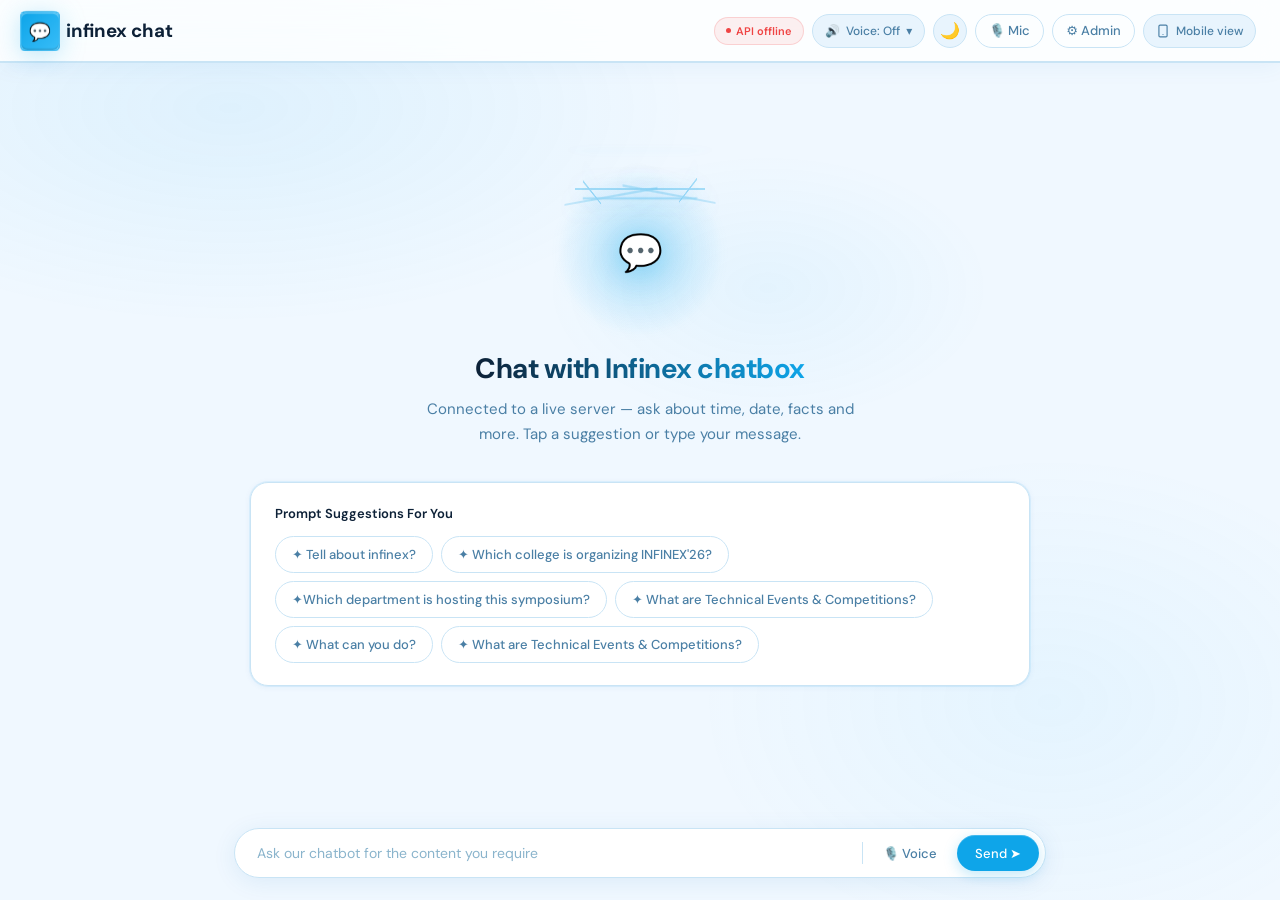
==== index.html @ 8139d2d4 "final commit final commit" ====
<!DOCTYPE html>
<html lang="en" data-theme="light">
<head>
<meta charset="UTF-8">
<meta name="viewport" content="width=device-width, initial-scale=1.0, viewport-fit=cover">
<meta name="mobile-web-app-capable" content="yes">
<title>InfinexChatBox</title>
<link rel="icon" href="logo.png">
<link rel="preconnect" href="https://fonts.googleapis.com">
<link href="https://fonts.googleapis.com/css2?family=DM+Sans:opsz,wght@9..40,300;9..40,400;9..40,500;9..40,600;9..40,700&display=swap" rel="stylesheet">
<link rel="stylesheet" href="style.css">
</head>
<body>

<!-- NAV -->
<nav class="nav">
  <div class="nav-logo">
    <div class="logo-3d">
      <div class="logo-cube">
        <div class="lc-face lc-f">💬</div>
        <div class="lc-face lc-b">⚡</div>
        <div class="lc-face lc-l">🌊</div>
        <div class="lc-face lc-r">❄️</div>
        <div class="lc-face lc-t">💡</div>
        <div class="lc-face lc-d">🔵</div>
      </div>
    </div>
    <h3>infinex chat</h3>
  </div>

  <div class="nav-right">
    <span id="serverBadge" class="srv-badge off"><span class="srv-dot"></span></span>

    <!-- Voice assistant selector -->
    <div class="voice-selector-wrap" id="voiceSelectorWrap">
      <button class="voice-select-btn" id="voiceSelectBtn" onclick="toggleVoiceDropdown()">
        🔊 <span id="voiceBtnLabel">Voice: Off</span> ▾
      </button>
      <div class="voice-dropdown" id="voiceDropdown">
        <div class="vd-label">Voice Assistant</div>
        <div class="vd-off selected" id="vd-off" onclick="selectVoice(null)">
          🔇 <span>Off</span>
        </div>
        <div class="vd-divider"></div>
        <div class="vd-label">Available Voices</div>
        <div id="voiceList">
          <div style="padding:8px 10px;font-size:12px;color:var(--text3);">Loading voices…</div>
        </div>
      </div>
    </div>

    <button class="theme-btn" id="themeBtn" onclick="toggleTheme()" title="Toggle theme">🌙</button>
    <button class="nav-btn" id="micBtn" onclick="toggleMic()">🎙️ Mic</button>
    <button class="nav-btn" onclick="openLogin()">⚙️ Admin</button>
    <!-- Desktop ↔ Mobile view toggle -->
    <button class="viewport-btn" id="viewportBtn" onclick="toggleViewport()" title="Switch view">
      <svg id="viewportIcon" viewBox="0 0 24 24" fill="none" stroke="currentColor" stroke-width="2" stroke-linecap="round" stroke-linejoin="round">
        <rect x="5" y="2" width="14" height="20" rx="2"/><line x1="12" y1="18" x2="12" y2="18.01"/>
      </svg>
      <span id="viewportLabel">Mobile view</span>
    </button>
  </div>
</nav>

<!-- PHONE FRAME (mobile view simulation) -->
<div class="phone-frame" id="phoneFrame">
  <div class="phone-nav">
    <div class="phone-logo">
      <div class="phone-logo-3d">
        <div class="phone-logo-cube">
          <div class="plc-face plc-f">💬</div>
          <div class="plc-face plc-b">✦</div>
          <div class="plc-face plc-l">🌊</div>
          <div class="plc-face plc-r">❄️</div>
          <div class="plc-face plc-t">💡</div>
          <div class="plc-face plc-d">🔵</div>
        </div>
      </div>
      infinex chat
    </div>
    <div class="phone-nav-right">
      <button class="phone-icon-btn" id="phoneMicBtn" onclick="togglePhoneMic()" title="Voice">🎙️</button>
      <button class="phone-icon-btn" id="phoneThemeBtn" onclick="toggleTheme(); updatePhoneTheme();" title="Theme">🌙</button>
    </div>
  </div>
  <div class="phone-body" id="phoneBody">
    <!-- messages appear here -->
    <div style="text-align:center;padding:20px 10px;">
      <div style="font-size:32px;margin-bottom:10px;">🤖</div>
      <div style="font-size:14px;font-weight:600;color:var(--text);margin-bottom:5px;">infinex chat</div>
      <div style="font-size:12px;color:var(--text2);line-height:1.6;">Phone preview — messages from the main chat appear here in real time.</div>
    </div>
  </div>
  <div class="phone-input-section">
    <div class="phone-input-bar">
      <input id="phoneInput" type="text" placeholder="Message…" autocomplete="off" autocorrect="off" spellcheck="false">
      <button class="phone-mic-btn" id="phoneMicBtn2" onclick="togglePhoneMic()">🎙️</button>
      <button class="phone-send-btn" onclick="sendPhoneMsg()">➤</button>
    </div>
  </div>
</div>
<button class="exit-mobile-btn" onclick="toggleViewport()">← Exit Mobile View</button>

<!-- MAIN -->
<div class="main">
  <div class="chat-body" id="chatBody">
    <div class="welcome" id="welcomeBanner">
      <div class="orb-scene">
        <div class="orb-glow"></div>
        <div class="orb-glow-2"></div>
        <div class="orb-ring">
          <div class="orb-face orb-face-1"></div>
          <div class="orb-face orb-face-2"></div>
          <div class="orb-face orb-face-3"></div>
          <div class="orb-face orb-face-4"></div>
          <div class="orb-face orb-face-5"></div>
          <div class="orb-face orb-face-6"></div>
          <div class="orb-face orb-face-7"></div>
          <div class="orb-face orb-face-8"></div>
        </div>
        <div class="orb-icon">💬</div>
        <div class="particle p1"></div>
        <div class="particle p2"></div>
        <div class="particle p3"></div>
        <div class="particle p4"></div>
        <div class="particle p5"></div>
      </div>
      <h1 class="welcome-title">Chat with Infinex chatbox</h1>
      <p class="welcome-sub">Connected to a live server — ask about time, date, facts and more. Tap a suggestion or type your message.</p>
      <div class="suggestions-box">
        <div class="suggestions-label">Prompt Suggestions For You</div>
        <div class="chips-grid">
          <span class="chip" onclick="sendQuick('Tell about infinex?')">✦ Tell about infinex?</span>
          <span class="chip" onclick="sendQuick('Which college is organizing INFINEX 26?')">✦ Which college is organizing INFINEX'26?</span>
          <span class="chip" onclick="sendQuick('Which department is hosting this symposium?')">✦Which department is hosting this symposium?</span>
          <span class="chip" onclick="sendQuick('What are Technical Events & Competitions?')">✦ What are Technical Events & Competitions?</span>
          <span class="chip" onclick="sendQuick('What can you help me with?')">✦ What can you do?</span>
          <span class="chip" onclick="sendQuick('What are Technical Events & Competitions?')">✦ What are Technical Events & Competitions?</span>
        </div>
      </div>
    </div>
  </div>

  <div class="input-section">
    <div class="mic-banner" id="micBanner">🔴 Listening… speak now</div>
    <div class="input-bar">
      <input id="userInput" type="text" placeholder="Ask our chatbot for the content you require" autocomplete="off" autocorrect="off" spellcheck="false">
      <div class="inp-divider"></div>
      <button class="inp-btn inp-btn-ghost" id="micBtn2" onclick="toggleMic()">🎙️ Voice</button>
      <button class="inp-btn inp-btn-send" onclick="sendMsg()">Send ➤</button>
    </div>
  </div>
</div>

<!-- LOGIN OVERLAY -->
<div class="login-overlay" id="loginOverlay">
  <div class="login-card">
    <div class="login-cube-wrap">
      <div class="login-cube">
        <div class="lc2-face lc2-f">🔐</div>
        <div class="lc2-face lc2-b">🛡️</div>
        <div class="lc2-face lc2-l">⚙️</div>
        <div class="lc2-face lc2-r">📋</div>
      </div>
    </div>
    <div>
      <div class="login-title">Admin login</div>
      <div class="login-sub">Access the conversation dashboard.</div>
    </div>
    <div class="lf"><label>Username</label><input id="loginUser" type="text" placeholder="admin" autocomplete="off"></div>
    <div class="lf"><label>Password</label><input id="loginPass" type="password" placeholder="••••••••"></div>
    <div id="loginErr" class="login-err">⚠ Incorrect credentials.</div>
    <button class="login-btn" onclick="doLogin()">Sign in</button>
    <button class="login-cancel" onclick="closeLogin()">Cancel</button>
  </div>
</div>

<div class="toast" id="toast"></div>

<script src="script.js"></script>
</body>
</html>
---- style.css ----
/* ════════════════════════════════════
   LIGHT THEME (default)
════════════════════════════════════ */
:root {
  --bg:          #f0f8ff;
  --surface:     #ffffff;
  --surface2:    #e8f4fd;
  --border:      #c9e4f5;
  --border2:     #a8d4ee;
  --text:        #0d2137;
  --text2:       #4a7fa5;
  --text3:       #8ab4cc;
  --indigo:      #0ea5e9;
  --indigo-h:    #38bdf8;
  --indigo-soft: rgba(14,165,233,0.09);
  --indigo-glow: rgba(14,165,233,0.26);
  --indigo-bg:   #e0f2fe;
  --user-bub:    #0ea5e9;
  --bot-bub:     #ffffff;
  --green:       #22c55e;
  --red:         #ef4444;
  --orange:      #f97316;
  --shadow-sm:   0 1px 6px rgba(14,100,180,0.07);
  --shadow:      0 4px 24px rgba(14,100,180,0.09);
  --shadow-lg:   0 16px 56px rgba(14,100,180,0.13);
  --r-pill:      999px;
  --font:'DM Sans',system-ui,sans-serif;
}

/* ════════════════════════════════════
   DARK THEME
════════════════════════════════════ */
[data-theme="dark"] {
  --bg:          #071422;
  --surface:     #0d1f30;
  --surface2:    #122840;
  --border:      rgba(14,165,233,0.12);
  --border2:     rgba(14,165,233,0.22);
  --text:        #e0f2fe;
  --text2:       #7ab8d8;
  --text3:       #3a6a88;
  --indigo:      #38bdf8;
  --indigo-h:    #7dd3fc;
  --indigo-soft: rgba(56,189,248,0.12);
  --indigo-glow: rgba(56,189,248,0.28);
  --indigo-bg:   rgba(56,189,248,0.15);
  --user-bub:    #0ea5e9;
  --bot-bub:     #0d1f30;
  --shadow-sm:   0 1px 6px rgba(0,0,0,0.3);
  --shadow:      0 4px 24px rgba(0,0,0,0.4);
  --shadow-lg:   0 16px 56px rgba(0,0,0,0.5);
}

*,*::before,*::after{margin:0;padding:0;box-sizing:border-box;}
html{height:100%;}
body{
  font-family:var(--font);
  background:var(--bg);
  color:var(--text);
  height:100dvh;height:100vh;
  display:flex;flex-direction:column;
  overflow:hidden;
  transition:background .3s,color .3s;
}

/* ── NAV ── */
.nav{
  display:flex;align-items:center;justify-content:space-between;
  padding:0 24px;height:62px;
  background:var(--surface);
  border-bottom:1px solid var(--border);
  flex-shrink:0;position:relative;z-index:10;
  transition:background .3s,border-color .3s;
}
.nav-logo{display:flex;align-items:center;gap:10px;font-size:16px;font-weight:700;color:var(--text);}

/* ── VIEWPORT TOGGLE BUTTON ── */
.viewport-btn{
  height:34px;padding:0 12px;
  background:var(--surface2);border:1px solid var(--border);border-radius:var(--r-pill);
  font-family:var(--font);font-size:12px;font-weight:500;color:var(--text2);
  cursor:pointer;display:flex;align-items:center;gap:6px;transition:all .18s;
  white-space:nowrap;
}
.viewport-btn:hover{border-color:var(--indigo);color:var(--indigo);background:var(--indigo-soft);}
.viewport-btn svg{width:14px;height:14px;flex-shrink:0;}

/* ── MOBILE VIEW MODE (simulated phone frame on desktop) ── */
body.mobile-view{
  align-items:center;justify-content:center;
  background:var(--surface2);
}
body.mobile-view .nav{display:none;}
body.mobile-view .main{display:none;}
body.mobile-view .login-overlay{display:none!important;}
body.mobile-view .toast{display:none;}

.phone-frame{
  display:none;
  width:390px;
  height:844px;
  max-height:95vh;
  background:var(--surface);
  border-radius:48px;
  box-shadow:0 0 0 10px #1a1a2e, 0 30px 80px rgba(0,0,0,0.4);
  overflow:hidden;
  flex-direction:column;
  position:relative;
  border:2px solid #2a2a4a;
}
.phone-frame::before{
  content:'';
  position:absolute;top:0;left:50%;transform:translateX(-50%);
  width:120px;height:30px;
  background:#1a1a2e;
  border-radius:0 0 20px 20px;
  z-index:100;
}
.phone-frame::after{
  content:'';
  position:absolute;
  top:8px;left:50%;transform:translateX(-50%);
  width:12px;height:12px;border-radius:50%;
  background:#2a2a4a;z-index:101;
}
body.mobile-view .phone-frame{display:flex;}

/* phone frame inner elements */
.phone-nav{
  display:flex;align-items:center;justify-content:space-between;
  padding:40px 18px 10px;
  background:var(--surface);
  border-bottom:1px solid var(--border);
  flex-shrink:0;
}
.phone-logo{display:flex;align-items:center;gap:8px;font-size:14px;font-weight:700;color:var(--text);}
.phone-logo-3d{width:26px;height:26px;perspective:65px;flex-shrink:0;}
.phone-logo-cube{width:100%;height:100%;position:relative;transform-style:preserve-3d;animation:logoCube 6s linear infinite;}
.plc-face{position:absolute;width:26px;height:26px;background:var(--indigo);border-radius:5px;display:flex;align-items:center;justify-content:center;font-size:11px;color:#fff;border:1px solid rgba(255,255,255,0.2);}
.plc-f{transform:translateZ(13px);}
.plc-b{transform:rotateY(180deg) translateZ(13px);}
.plc-l{transform:rotateY(-90deg) translateZ(13px);}
.plc-r{transform:rotateY(90deg) translateZ(13px);}
.plc-t{transform:rotateX(90deg) translateZ(13px);}
.plc-d{transform:rotateX(-90deg) translateZ(13px);}
.phone-nav-right{display:flex;align-items:center;gap:6px;}
.phone-icon-btn{width:28px;height:28px;background:var(--surface2);border:1px solid var(--border);border-radius:50%;cursor:pointer;display:flex;align-items:center;justify-content:center;font-size:12px;transition:all .16s;}
.phone-icon-btn:hover{border-color:var(--indigo);}
.phone-icon-btn.active{background:var(--indigo-soft);border-color:var(--indigo);}

.phone-body{
  flex:1;overflow-y:auto;overflow-x:hidden;
  display:flex;flex-direction:column;
  padding:16px 14px 10px;gap:12px;
  scroll-behavior:smooth;
}
.phone-body::-webkit-scrollbar{width:3px;}
.phone-body::-webkit-scrollbar-thumb{background:var(--border2);border-radius:4px;}

.phone-input-section{flex-shrink:0;padding:8px 12px 16px;position:relative;}
.phone-input-bar{display:flex;align-items:center;background:var(--surface);border:1px solid var(--border);border-radius:var(--r-pill);box-shadow:var(--shadow);padding:4px 4px 4px 16px;gap:6px;transition:border-color .2s,box-shadow .2s;}
.phone-input-bar:focus-within{border-color:rgba(14,165,233,.35);box-shadow:0 0 0 3px var(--indigo-soft);}
#phoneInput{flex:1;border:none;background:transparent;outline:none;font-family:var(--font);font-size:13px;color:var(--text);caret-color:var(--indigo);padding:7px 0;}
#phoneInput::placeholder{color:var(--text3);}
.phone-send-btn{width:32px;height:32px;background:var(--indigo);border:none;border-radius:50%;cursor:pointer;display:flex;align-items:center;justify-content:center;color:#fff;font-size:13px;flex-shrink:0;transition:all .16s;}
.phone-send-btn:hover{background:var(--indigo-h);transform:scale(1.05);}
.phone-mic-btn{width:32px;height:32px;background:var(--surface2);border:1px solid var(--border);border-radius:50%;cursor:pointer;display:flex;align-items:center;justify-content:center;font-size:13px;flex-shrink:0;transition:all .16s;}
.phone-mic-btn:hover{border-color:var(--indigo);}

/* exit mobile btn */
.exit-mobile-btn{
  position:fixed;bottom:24px;left:50%;transform:translateX(-50%);
  background:var(--text);color:var(--bg);border:none;border-radius:var(--r-pill);
  padding:10px 20px;font-size:13px;font-weight:600;
  cursor:pointer;z-index:200;box-shadow:var(--shadow-lg);
  display:none;transition:all .2s;font-family:var(--font);
}
.exit-mobile-btn:hover{opacity:.85;}
body.mobile-view .exit-mobile-btn{display:block;}

/* 3D spinning logo cube */
.logo-3d{width:32px;height:32px;perspective:80px;flex-shrink:0;}
.logo-cube{width:100%;height:100%;position:relative;transform-style:preserve-3d;animation:logoCube 6s linear infinite;}
@keyframes logoCube{from{transform:rotateY(0deg) rotateX(8deg);}to{transform:rotateY(360deg) rotateX(8deg);}}
.lc-face{position:absolute;width:32px;height:32px;background:var(--indigo);border-radius:6px;display:flex;align-items:center;justify-content:center;font-size:14px;color:#fff;border:1px solid rgba(255,255,255,0.2);}
.lc-f{transform:translateZ(16px);}
.lc-b{transform:rotateY(180deg) translateZ(16px);}
.lc-l{transform:rotateY(-90deg) translateZ(16px);}
.lc-r{transform:rotateY(90deg) translateZ(16px);}
.lc-t{transform:rotateX(90deg) translateZ(16px);}
.lc-d{transform:rotateX(-90deg) translateZ(16px);}

.nav-right{display:flex;align-items:center;gap:8px;}

/* Voice selector pill */
.voice-selector-wrap{position:relative;}
.voice-select-btn{
  height:34px;padding:0 12px;
  background:var(--surface2);border:1px solid var(--border);border-radius:var(--r-pill);
  font-family:var(--font);font-size:12px;font-weight:500;color:var(--text2);
  cursor:pointer;display:flex;align-items:center;gap:6px;transition:all .18s;
  white-space:nowrap;
}
.voice-select-btn:hover{border-color:var(--border2);color:var(--text);}
.voice-select-btn.active{background:var(--indigo-soft);border-color:var(--indigo);color:var(--indigo);}

.voice-dropdown{
  position:absolute;top:calc(100% + 6px);right:0;
  background:var(--surface);border:1px solid var(--border);
  border-radius:14px;padding:6px;
  min-width:220px;
  box-shadow:var(--shadow-lg);
  z-index:200;
  display:none;
  animation:dropIn .18s ease;
}
.voice-dropdown.open{display:block;}
@keyframes dropIn{from{opacity:0;transform:translateY(-6px)}to{opacity:1;transform:translateY(0)}}
.vd-label{font-size:10px;font-weight:700;color:var(--text3);text-transform:uppercase;letter-spacing:1px;padding:6px 10px 4px;}
.vd-item{
  display:flex;align-items:center;gap:10px;
  padding:9px 10px;border-radius:10px;cursor:pointer;
  font-size:13px;color:var(--text2);transition:all .14s;
}
.vd-item:hover{background:var(--indigo-soft);color:var(--text);}
.vd-item.selected{background:var(--indigo-soft);color:var(--indigo);font-weight:600;}
.vd-item-icon{font-size:18px;width:26px;text-align:center;flex-shrink:0;}
.vd-item-info{flex:1;}
.vd-item-name{font-size:13px;font-weight:500;}
.vd-item-lang{font-size:10px;color:var(--text3);margin-top:1px;}
.vd-test-btn{
  font-size:10px;padding:3px 8px;border-radius:20px;
  background:var(--indigo-soft);border:1px solid var(--indigo);color:var(--indigo);
  cursor:pointer;flex-shrink:0;transition:all .14s;
}
.vd-test-btn:hover{background:var(--indigo);color:#fff;}
.vd-off{padding:9px 10px;border-radius:10px;cursor:pointer;font-size:13px;color:var(--text2);display:flex;align-items:center;gap:8px;transition:all .14s;}
.vd-off:hover{background:var(--surface2);}
.vd-off.selected{background:var(--surface2);font-weight:600;color:var(--text);}
.vd-divider{height:1px;background:var(--border);margin:4px 0;}

/* srv badge */
.srv-badge{height:28px;padding:0 11px;border-radius:var(--r-pill);font-size:11px;font-weight:600;display:flex;align-items:center;gap:5px;transition:all .3s;}
.srv-badge.on {background:rgba(34,197,94,.1);color:#16a34a;border:1px solid rgba(34,197,94,.25);}
.srv-badge.off{background:rgba(239,68,68,.08);color:var(--red);border:1px solid rgba(239,68,68,.18);}
.srv-dot{width:5px;height:5px;border-radius:50%;background:currentColor;}

.nav-btn{
  height:34px;padding:0 13px;
  background:none;border:1px solid var(--border);border-radius:var(--r-pill);
  font-family:var(--font);font-size:13px;font-weight:500;color:var(--text2);
  cursor:pointer;transition:all .16s;display:flex;align-items:center;gap:6px;
}
.nav-btn:hover{border-color:var(--border2);color:var(--text);}

/* theme toggle btn */
.theme-btn{
  width:34px;height:34px;
  background:var(--surface2);border:1px solid var(--border);border-radius:50%;
  cursor:pointer;display:flex;align-items:center;justify-content:center;
  font-size:16px;transition:all .18s;
}
.theme-btn:hover{border-color:var(--border2);transform:rotate(20deg);}

/* ── MAIN ── */
.main{flex:1;overflow:hidden;display:flex;flex-direction:column;max-width:860px;width:100%;margin:0 auto;padding:0 24px;}

/* ── CHAT BODY ── */
.chat-body{flex:1;overflow-y:auto;overflow-x:hidden;display:flex;flex-direction:column;padding:32px 0 16px;gap:16px;scroll-behavior:smooth;}
.chat-body::-webkit-scrollbar{width:4px;}
.chat-body::-webkit-scrollbar-thumb{background:var(--border2);border-radius:4px;}

/* ── WELCOME ── */
.welcome{flex:1;display:flex;flex-direction:column;align-items:center;justify-content:center;text-align:center;padding:0 16px;margin-top:-32px;animation:wIn .6s cubic-bezier(.22,1,.36,1) forwards;}
@keyframes wIn{from{opacity:0;transform:translateY(20px)}to{opacity:1;transform:translateY(0)}}

.orb-scene{width:130px;height:130px;perspective:340px;margin-bottom:32px;position:relative;}
.orb-glow{position:absolute;inset:-18px;border-radius:50%;background:radial-gradient(circle,rgba(14,165,233,0.14) 0%,transparent 70%);animation:glowP 3.5s ease-in-out infinite;}
.orb-glow-2{position:absolute;inset:-32px;border-radius:50%;background:radial-gradient(circle,rgba(14,165,233,0.07) 0%,transparent 65%);animation:glowP 3.5s ease-in-out infinite .8s;}
@keyframes glowP{0%,100%{transform:scale(1);opacity:.7}50%{transform:scale(1.12);opacity:1}}
.orb-ring{width:130px;height:130px;position:relative;transform-style:preserve-3d;animation:ringY 9s linear infinite;}
@keyframes ringY{from{transform:rotateY(0deg) rotateX(12deg);}to{transform:rotateY(360deg) rotateX(12deg);}}
/* ── MAIN ── */
.main{flex:1;overflow:hidden;display:flex;flex-direction:column;max-width:860px;width:100%;margin:0 auto;padding:0 24px;}

/* ── CHAT BODY ── */
.chat-body{flex:1;overflow-y:auto;overflow-x:hidden;display:flex;flex-direction:column;padding:32px 0 16px;gap:16px;scroll-behavior:smooth;}
.chat-body::-webkit-scrollbar{width:4px;}
.chat-body::-webkit-scrollbar-thumb{background:var(--border2);border-radius:4px;}

/* ── WELCOME ── */
.welcome{flex:1;display:flex;flex-direction:column;align-items:center;justify-content:center;text-align:center;padding:0 16px;margin-top:-32px;animation:wIn .6s cubic-bezier(.22,1,.36,1) forwards;}
@keyframes wIn{from{opacity:0;transform:translateY(20px)}to{opacity:1;transform:translateY(0)}}

.orb-scene{width:130px;height:130px;perspective:340px;margin-bottom:32px;position:relative;}
.orb-glow{position:absolute;inset:-18px;border-radius:50%;background:radial-gradient(circle,rgba(14,165,233,0.14) 0%,transparent 70%);animation:glowP 3.5s ease-in-out infinite;}
.orb-glow-2{position:absolute;inset:-32px;border-radius:50%;background:radial-gradient(circle,rgba(14,165,233,0.07) 0%,transparent 65%);animation:glowP 3.5s ease-in-out infinite .8s;}
@keyframes glowP{0%,100%{transform:scale(1);opacity:.7}50%{transform:scale(1.12);opacity:1}}
.orb-ring{width:130px;height:130px;position:relative;transform-style:preserve-3d;animation:ringY 9s linear infinite;}
@keyframes ringY{from{transform:rotateY(0deg) rotateX(12deg);}to{transform:rotateY(360deg) rotateX(12deg);}};border:1px solid rgba(14,165,233,0.28);background:radial-gradient(circle at 36% 34%,rgba(180,175,255,0.55) 0%,rgba(14,165,233,0.18) 45%,transparent 100%);box-shadow:0 0 30px rgba(14,165,233,0.20),inset 0 0 20px rgba(255,255,255,0.28);}
.orb-face-1{transform:translateZ(46px);}
.orb-face-2{transform:translateZ(-46px);}
.orb-face-3{transform:rotateY(90deg) translateZ(46px);}
.orb-face-4{transform:rotateY(-90deg) translateZ(46px);}
.orb-face-5{transform:rotateX(90deg) translateZ(46px);}
.orb-face-6{transform:rotateX(-90deg) translateZ(46px);}
.orb-face-7{transform:rotateY(45deg) translateZ(46px);opacity:.6;}
.orb-face-8{transform:rotateY(-45deg) translateZ(46px);opacity:.6;}
.orb-icon{position:absolute;inset:0;display:flex;align-items:center;justify-content:center;font-size:36px;animation:iconFloat 3.5s ease-in-out infinite;z-index:2;filter:drop-shadow(0 4px 16px rgba(14,165,233,0.35));}
@keyframes iconFloat{0%,100%{transform:translateY(0px)}50%{transform:translateY(-7px)}}
.particle{position:absolute;width:5px;height:5px;border-radius:50%;background:var(--indigo);animation:particleOrbit linear infinite;opacity:0;}
.p1{width:4px;height:4px;animation-duration:4s;top:10px;left:55px;--px:14px;--py:-22px;--px2:24px;--py2:-38px;}
.p2{width:3px;height:3px;animation-duration:5s;animation-delay:1.2s;top:55px;right:8px;--px:-10px;--py:8px;--px2:-18px;--py2:16px;}
.p3{width:4px;height:4px;animation-duration:3.5s;animation-delay:.6s;bottom:12px;left:40px;--px:8px;--py:14px;--px2:14px;--py2:24px;}
.p4{width:3px;height:3px;animation-duration:6s;animation-delay:2s;bottom:30px;right:20px;--px:-12px;--py:-10px;--px2:-20px;--py2:-18px;}
.p5{width:2px;height:2px;animation-duration:4.5s;animation-delay:.3s;top:30px;left:12px;--px:16px;--py:10px;--px2:28px;--py2:18px;}
@keyframes particleOrbit{0%{opacity:0;transform:translate(0,0) scale(0);}15%{opacity:.9;transform:translate(0,-8px) scale(1);}50%{opacity:.6;}85%{opacity:.9;transform:translate(var(--px),var(--py)) scale(1);}100%{opacity:0;transform:translate(var(--px2),var(--py2)) scale(0);}}

.welcome-title{font-size:28px;font-weight:700;color:var(--text);letter-spacing:-.5px;margin-bottom:10px;}
.welcome-sub{font-size:15px;color:var(--text2);line-height:1.65;max-width:430px;}

.suggestions-box{width:100%;margin-top:36px;background:var(--surface);border:1px solid var(--border);border-radius:18px;padding:22px 24px;box-shadow:var(--shadow-sm);text-align:left;transition:background .3s,border-color .3s;}
.suggestions-label{font-size:13px;font-weight:600;color:var(--text);margin-bottom:14px;}
.chips-grid{display:flex;flex-wrap:wrap;gap:8px;}
.chip{display:flex;align-items:center;gap:7px;padding:9px 16px;background:var(--surface);border:1px solid var(--border);border-radius:var(--r-pill);font-size:13px;font-weight:500;color:var(--text2);cursor:pointer;transition:all .18s;white-space:nowrap;}
.chip:hover{border-color:var(--indigo);color:var(--indigo);background:var(--indigo-soft);transform:translateY(-1px);box-shadow:var(--shadow-sm);}

/* ── MESSAGES ── */
.msg-row{display:flex;gap:10px;align-items:flex-end;animation:msgIn .28s cubic-bezier(.22,1,.36,1) forwards;opacity:0;}
@keyframes msgIn{from{opacity:0;transform:translateY(8px)}to{opacity:1;transform:translateY(0)}}
.msg-row.user{flex-direction:row-reverse;}
.av{width:30px;height:30px;border-radius:50%;flex-shrink:0;display:flex;align-items:center;justify-content:center;font-size:14px;margin-bottom:2px;}
.av.bot-av{background:var(--indigo-bg);border:1px solid rgba(14,165,233,.15);font-size:16px;}
.av.user-av{background:var(--user-bub);color:#fff;font-size:11px;font-weight:700;}
.bwrap{max-width:72%;display:flex;flex-direction:column;gap:4px;}
.msg-row.user .bwrap{align-items:flex-end;}
.bubble{padding:11px 16px;font-size:14px;line-height:1.6;word-break:break-word;}
.bubble.bot{background:var(--bot-bub);border:1px solid var(--border);border-radius:18px 18px 18px 4px;color:var(--text);box-shadow:var(--shadow-sm);}
.bubble.user{background:var(--user-bub);color:#fff;border-radius:18px 18px 4px 18px;box-shadow:0 4px 16px var(--indigo-glow);}
.bubble.fallback{background:var(--surface2);border:1px dashed var(--border2);border-radius:18px 18px 18px 4px;color:var(--text2);font-style:italic;box-shadow:var(--shadow-sm);}
.bubble.admin-reply{background:var(--surface);border:1px solid var(--border);border-left:3px solid var(--orange);border-radius:18px 18px 18px 4px;color:var(--text);box-shadow:var(--shadow-sm);}
.bubble.server-reply{background:var(--bot-bub);border:1px solid rgba(14,165,233,.2);border-radius:18px 18px 18px 4px;color:var(--text);box-shadow:var(--shadow-sm);position:relative;}
.bubble.server-reply::after{content:'live';position:absolute;top:-8px;right:12px;font-size:9px;font-weight:700;letter-spacing:.8px;text-transform:uppercase;color:var(--indigo);background:var(--bg);border:1px solid var(--indigo-soft);padding:1px 6px;border-radius:4px;}
.bubble b,.bubble strong{font-weight:700;}
.bubble.user b{color:rgba(255,255,255,.9);}
.bubble.bot b,.bubble.server-reply b{color:var(--indigo);}
.bubble code{background:var(--indigo-soft);padding:1px 5px;border-radius:4px;font-size:12px;font-family:'Courier New',monospace;color:var(--indigo);}
.btime{font-size:10px;color:var(--text3);padding:0 4px;}

/* admin reply badge */
.admin-badge-row{display:flex;align-items:center;gap:5px;margin-bottom:2px;}
.admin-badge-tag{font-size:9px;font-weight:700;letter-spacing:.8px;text-transform:uppercase;color:var(--orange);background:rgba(249,115,22,.1);border:1px solid rgba(249,115,22,.25);padding:1px 6px;border-radius:4px;}

/* typing */
.typing-row{display:flex;gap:10px;align-items:flex-end;}
.typing-dots{display:flex;gap:5px;align-items:center;background:var(--bot-bub);border:1px solid var(--border);padding:13px 16px;border-radius:18px 18px 18px 4px;box-shadow:var(--shadow-sm);}
.typing-dots span{width:6px;height:6px;border-radius:50%;background:var(--indigo);opacity:.35;animation:tdot 1.3s ease-in-out infinite;display:block;}
.typing-dots span:nth-child(2){animation-delay:.18s;}
.typing-dots span:nth-child(3){animation-delay:.36s;}
@keyframes tdot{0%,80%,100%{transform:translateY(0);opacity:.3}40%{transform:translateY(-7px);opacity:1}}

/* ── INPUT BAR ── */
.input-section{flex-shrink:0;padding:0 0 22px;padding-bottom:max(22px,env(safe-area-inset-bottom));position:relative;}
.mic-banner{position:absolute;bottom:calc(100% + 4px);left:0;right:0;background:rgba(239,68,68,.08);border:1px solid rgba(239,68,68,.2);border-radius:12px;padding:8px 16px;font-size:12px;font-weight:500;color:var(--red);opacity:0;transform:translateY(4px);transition:all .22s;pointer-events:none;}
.mic-banner.show{opacity:1;transform:translateY(0);}
.input-bar{display:flex;align-items:center;background:var(--surface);border:1px solid var(--border);border-radius:var(--r-pill);box-shadow:var(--shadow);padding:6px 6px 6px 22px;gap:8px;transition:border-color .2s,box-shadow .2s,background .3s;}
.input-bar:focus-within{border-color:rgba(14,165,233,.35);box-shadow:0 0 0 4px var(--indigo-soft),var(--shadow);}
#userInput{flex:1;border:none;background:transparent;outline:none;font-family:var(--font);font-size:14px;color:var(--text);caret-color:var(--indigo);padding:8px 0;}
#userInput::placeholder{color:var(--text3);}
.inp-divider{width:1px;height:22px;background:var(--border);flex-shrink:0;}
.inp-btn{height:36px;border-radius:var(--r-pill);border:none;cursor:pointer;font-family:var(--font);font-size:13px;font-weight:500;display:flex;align-items:center;gap:6px;transition:all .16s;flex-shrink:0;}
.inp-btn-ghost{background:none;border:none;color:var(--text2);padding:0 12px;}
.inp-btn-ghost:hover{color:var(--indigo);background:var(--indigo-soft);border-radius:var(--r-pill);}
.inp-btn-ghost.recording{color:var(--red);animation:recRing 1s ease-in-out infinite;}
@keyframes recRing{0%,100%{box-shadow:0 0 0 0 rgba(239,68,68,.3)}50%{box-shadow:0 0 0 5px rgba(239,68,68,0)}}
.inp-btn-send{background:var(--indigo);color:#fff;padding:0 18px;box-shadow:0 2px 10px var(--indigo-glow);}
.inp-btn-send:hover{background:var(--indigo-h);transform:translateY(-1px);}

/* ── LOGIN OVERLAY ── */
.login-overlay{position:fixed;inset:0;background:rgba(15,17,30,.45);backdrop-filter:blur(14px);-webkit-backdrop-filter:blur(14px);z-index:100;display:flex;align-items:center;justify-content:center;opacity:0;pointer-events:none;transition:opacity .25s;}
.login-overlay.show{opacity:1;pointer-events:all;}
.login-card{background:var(--surface);border:1px solid var(--border);border-radius:22px;padding:38px 34px;width:min(380px,92vw);display:flex;flex-direction:column;gap:20px;box-shadow:var(--shadow-lg);animation:cardPop .32s cubic-bezier(.22,1,.36,1) forwards;}
@keyframes cardPop{from{opacity:0;transform:scale(.94) translateY(14px)}to{opacity:1;transform:scale(1) translateY(0)}}
.login-cube-wrap{width:52px;height:52px;perspective:120px;}
.login-cube{width:100%;height:100%;transform-style:preserve-3d;animation:logoCube 4s linear infinite;position:relative;}
.lc2-face{position:absolute;width:52px;height:52px;border-radius:12px;background:var(--indigo);display:flex;align-items:center;justify-content:center;font-size:22px;color:#fff;border:1px solid rgba(255,255,255,.2);}
.lc2-f{transform:translateZ(26px);}
.lc2-b{transform:rotateY(180deg) translateZ(26px);}
.lc2-l{transform:rotateY(-90deg) translateZ(26px);}
.lc2-r{transform:rotateY(90deg) translateZ(26px);}
.login-title{font-size:21px;font-weight:700;letter-spacing:-.3px;}
.login-sub{font-size:13px;color:var(--text2);margin-top:-10px;}
.lf{display:flex;flex-direction:column;gap:6px;}
.lf label{font-size:11px;font-weight:600;color:var(--text3);text-transform:uppercase;letter-spacing:1px;}
.lf input{background:var(--surface2);border:1.5px solid var(--border);border-radius:10px;padding:11px 14px;font-family:var(--font);font-size:14px;color:var(--text);outline:none;transition:border-color .2s,box-shadow .2s;}
.lf input:focus{border-color:rgba(14,165,233,.45);box-shadow:0 0 0 4px var(--indigo-soft);}
.login-err{font-size:12px;color:var(--red);background:rgba(239,68,68,.07);border:1px solid rgba(239,68,68,.2);border-radius:8px;padding:9px 12px;display:none;}
.login-err.show{display:block;}
.login-btn{background:var(--indigo);color:#fff;border:none;border-radius:10px;padding:14px;font-family:var(--font);font-size:14px;font-weight:600;cursor:pointer;transition:all .2s;box-shadow:0 4px 16px var(--indigo-glow);}
.login-btn:hover{background:var(--indigo-h);transform:translateY(-1px);}
.login-cancel{background:none;border:1px solid var(--border);color:var(--text3);border-radius:8px;padding:10px;font-family:var(--font);font-size:13px;cursor:pointer;transition:all .15s;}
.login-cancel:hover{border-color:var(--border2);color:var(--text2);}

/* ── TOAST ── */
.toast{position:fixed;bottom:32px;left:50%;transform:translateX(-50%) translateY(8px);background:var(--text);color:var(--bg);border-radius:var(--r-pill);padding:10px 20px;font-size:13px;font-weight:500;opacity:0;transition:all .3s;pointer-events:none;z-index:200;white-space:nowrap;box-shadow:var(--shadow-lg);}
.toast.show{opacity:1;transform:translateX(-50%) translateY(0);}

@media(max-width:600px){
  .nav{padding:0 14px;}
  .main{padding:0 12px;}
  .welcome{margin-top:-16px;}
  .welcome-title{font-size:22px;}
  .suggestions-box{margin-top:22px;padding:16px;}
  .orb-scene{width:110px;height:110px;}
  .voice-select-btn span{display:none;}
}

/* ══════════════════════════════════════════════════════
   ENHANCED 3D + LIGHTING ANIMATIONS — style.css addon
══════════════════════════════════════════════════════ */

/* ── ANIMATED BACKGROUND MESH ── */
body::before{
  content:'';
  position:fixed;inset:0;z-index:0;pointer-events:none;
  background:
    radial-gradient(ellipse 60% 40% at 18% 12%, rgba(14,165,233,0.08) 0%, transparent 60%),
    radial-gradient(ellipse 50% 50% at 82% 78%, rgba(56,189,248,0.06) 0%, transparent 55%),
    radial-gradient(ellipse 35% 30% at 60% 32%, rgba(14,165,233,0.05) 0%, transparent 50%);
  animation:bgPulse 12s ease-in-out infinite alternate;
}
@keyframes bgPulse{
  0%  {opacity:.7;transform:scale(1);}
  50% {opacity:1; transform:scale(1.04);}
  100%{opacity:.8;transform:scale(1.01);}
}
[data-theme="dark"] body::before{
  background:
    radial-gradient(ellipse 60% 40% at 18% 12%, rgba(14,165,233,0.13) 0%, transparent 60%),
    radial-gradient(ellipse 50% 50% at 82% 78%, rgba(56,189,248,0.10) 0%, transparent 55%),
    radial-gradient(ellipse 35% 30% at 60% 32%, rgba(14,165,233,0.08) 0%, transparent 50%);
}

/* ── GLASSMORPHISM NAV ── */
.nav{
  backdrop-filter:blur(20px) saturate(1.4);
  -webkit-backdrop-filter:blur(20px) saturate(1.4);
  background:rgba(255,255,255,0.82) !important;
  box-shadow:0 1px 0 var(--border), 0 4px 24px rgba(14,100,180,0.06);
}
[data-theme="dark"] .nav{
  background:rgba(13,31,48,0.85) !important;
  box-shadow:0 1px 0 var(--border), 0 4px 24px rgba(0,0,0,0.3);
}

/* ── ENHANCED 3D LOGO CUBE — dual-axis wobble + shimmer faces ── */
@keyframes logoCube{
  0%  {transform:rotateY(0deg)   rotateX(8deg);}
  25% {transform:rotateY(90deg)  rotateX(14deg);}
  50% {transform:rotateY(180deg) rotateX(8deg);}
  75% {transform:rotateY(270deg) rotateX(3deg);}
  100%{transform:rotateY(360deg) rotateX(8deg);}
}
.lc-face{
  background:linear-gradient(135deg, var(--indigo) 0%, var(--indigo-h) 100%) !important;
  box-shadow:inset 0 1px 0 rgba(255,255,255,0.35), inset 0 -1px 0 rgba(0,0,0,0.15);
}
.logo-3d{filter:drop-shadow(0 4px 12px var(--indigo-glow));}

/* phone logo cube same treatment */
.plc-face{
  background:linear-gradient(135deg, var(--indigo) 0%, var(--indigo-h) 100%) !important;
  box-shadow:inset 0 1px 0 rgba(255,255,255,0.3);
}

/* ── ENHANCED ORB — glass sphere with light refraction ── */
.orb-face{
  border:1px solid rgba(14,165,233,0.32) !important;
  background:radial-gradient(ellipse at 30% 25%,
    rgba(186,230,253,0.55) 0%,
    rgba(14,165,233,0.14) 45%,
    transparent 100%) !important;
  box-shadow:
    0 0 28px rgba(14,165,233,0.18),
    inset 0 0 18px rgba(255,255,255,0.32),
    inset 2px 2px 6px rgba(255,255,255,0.22) !important;
  backdrop-filter:blur(4px);
}
[data-theme="dark"] .orb-face{
  background:radial-gradient(ellipse at 30% 25%,
    rgba(56,189,248,0.38) 0%,
    rgba(14,165,233,0.18) 45%,
    transparent 100%) !important;
  box-shadow:0 0 36px rgba(14,165,233,0.28),inset 0 0 20px rgba(56,189,248,0.18) !important;
}
.orb-glow{
  background:radial-gradient(circle, rgba(14,165,233,0.22) 0%, transparent 70%) !important;
  animation:glowPulse 3s ease-in-out infinite !important;
}
.orb-glow-2{
  background:radial-gradient(circle, rgba(56,189,248,0.12) 0%, transparent 65%) !important;
  animation:glowPulse 3s ease-in-out infinite .9s !important;
}
@keyframes glowPulse{
  0%,100%{transform:scale(1);   opacity:.6;}
  50%    {transform:scale(1.18);opacity:1;}
}

/* ── 3D ICON FLOAT with rotation ── */
@keyframes iconFloat{
  0%  {transform:translateY(0px)   rotateY(0deg);}
  25% {transform:translateY(-5px)  rotateY(8deg);}
  50% {transform:translateY(-9px)  rotateY(0deg);}
  75% {transform:translateY(-5px)  rotateY(-8deg);}
  100%{transform:translateY(0px)   rotateY(0deg);}
}

/* ── WELCOME TITLE shimmer ── */
.welcome-title{
  background:linear-gradient(90deg, var(--text) 0%, var(--indigo) 50%, var(--text) 100%);
  background-size:200% auto;
  -webkit-background-clip:text;
  -webkit-text-fill-color:transparent;
  background-clip:text;
  animation:titleShimmer 5s linear infinite;
}
@keyframes titleShimmer{
  0%  {background-position:0% center;}
  100%{background-position:200% center;}
}

/* ── SUGGESTION CHIPS — 3D lift on hover ── */
.chip{
  transition:all .22s cubic-bezier(.34,1.56,.64,1) !important;
  transform-style:preserve-3d;
}
.chip:hover{
  transform:translateY(-3px) scale(1.03) !important;
  box-shadow:0 8px 20px var(--indigo-glow), 0 2px 4px rgba(0,0,0,0.06) !important;
}
.chip:active{transform:translateY(0px) scale(.97) !important;}

/* ── MESSAGE BUBBLES — depth & 3D entry ── */
@keyframes msgIn{
  from{opacity:0;transform:translateY(10px) scale(.96);}
  to  {opacity:1;transform:translateY(0)    scale(1);}
}
.bubble.user{
  box-shadow:
    0 4px 18px var(--indigo-glow),
    0 1px 0 rgba(255,255,255,0.15) inset !important;
  transition:box-shadow .2s, transform .2s;
}
.bubble.user:hover{transform:translateY(-1px);box-shadow:0 8px 24px var(--indigo-glow) !important;}
.bubble.bot,.bubble.server-reply{
  box-shadow:var(--shadow-sm), 0 0 0 1px rgba(14,165,233,0.06) !important;
  transition:box-shadow .2s, transform .2s;
}
.bubble.bot:hover,.bubble.server-reply:hover{
  transform:translateY(-1px);
  box-shadow:0 6px 20px rgba(14,100,180,0.10), 0 0 0 1px rgba(14,165,233,0.10) !important;
}

/* ── BOT AVATAR — spinning ring ── */
.av.bot-av{
  position:relative;
  animation:avatarFloat 4s ease-in-out infinite;
}
.av.bot-av::before{
  content:'';
  position:absolute;inset:-3px;border-radius:50%;
  border:1.5px solid transparent;
  border-top-color:var(--indigo);
  border-right-color:var(--indigo-h);
  animation:avatarRing 3s linear infinite;
  opacity:.6;
}
@keyframes avatarRing{from{transform:rotate(0deg);}to{transform:rotate(360deg);}}
@keyframes avatarFloat{
  0%,100%{transform:translateY(0);}
  50%    {transform:translateY(-3px);}
}

/* ── TYPING DOTS — wave with scale ── */
@keyframes tdot{
  0%,80%,100%{transform:translateY(0)   scale(1);  opacity:.3;}
  40%        {transform:translateY(-8px) scale(1.3);opacity:1;}
}

/* ── INPUT BAR — 3D focus glow ── */
.input-bar{
  transition:border-color .25s,box-shadow .25s,transform .15s,background .3s !important;
}
.input-bar:focus-within{
  border-color:rgba(14,165,233,.45) !important;
  box-shadow:0 0 0 4px var(--indigo-soft), 0 8px 32px rgba(14,165,233,0.12) !important;
  transform:translateY(-1px);
}

/* ── SEND BUTTON — 3D press ── */
.inp-btn-send{
  transition:all .18s cubic-bezier(.34,1.56,.64,1) !important;
  box-shadow:0 4px 14px var(--indigo-glow), inset 0 1px 0 rgba(255,255,255,0.2) !important;
}
.inp-btn-send:hover{
  background:var(--indigo-h) !important;
  transform:translateY(-2px) scale(1.04) !important;
  box-shadow:0 8px 22px var(--indigo-glow), inset 0 1px 0 rgba(255,255,255,0.25) !important;
}
.inp-btn-send:active{transform:translateY(1px) scale(.97) !important;}

/* ── NAV BUTTONS — soft lift ── */
.nav-btn:hover,.theme-btn:hover,.viewport-btn:hover{
  transform:translateY(-1px);
  box-shadow:0 4px 12px rgba(14,100,180,0.10);
}
.theme-btn:hover{transform:rotate(22deg) scale(1.1) !important;}
.nav-btn:active,.theme-btn:active,.viewport-btn:active{transform:translateY(1px) scale(.96);}

/* ── LOGIN CARD — floating 3D ── */
.login-card{
  box-shadow:
    var(--shadow-lg),
    0 0 0 1px rgba(14,165,233,0.08),
    0 32px 64px rgba(14,100,180,0.12) !important;
  animation:cardPop .38s cubic-bezier(.22,1,.36,1) forwards !important;
}
@keyframes cardPop{
  from{opacity:0;transform:scale(.91) translateY(20px) rotateX(6deg);}
  to  {opacity:1;transform:scale(1)   translateY(0)    rotateX(0deg);}
}
.login-cube-wrap{filter:drop-shadow(0 6px 18px var(--indigo-glow));}

/* ── LOGIN BUTTON — shimmer sweep ── */
.login-btn{
  position:relative;overflow:hidden;
  box-shadow:0 4px 18px var(--indigo-glow), inset 0 1px 0 rgba(255,255,255,0.2) !important;
  transition:all .22s cubic-bezier(.34,1.56,.64,1) !important;
}
.login-btn::after{
  content:'';
  position:absolute;top:0;left:-100%;
  width:60%;height:100%;
  background:linear-gradient(90deg,transparent,rgba(255,255,255,0.22),transparent);
  animation:btnShimmer 2.8s ease-in-out infinite;
}
@keyframes btnShimmer{
  0%  {left:-100%;}
  60%,100%{left:160%;}
}
.login-btn:hover{transform:translateY(-2px) scale(1.02) !important;}
.login-btn:active{transform:translateY(1px) scale(.98) !important;}

/* ── TOAST — 3D pop ── */
.toast{
  box-shadow:0 8px 32px rgba(14,100,180,0.18), 0 2px 8px rgba(0,0,0,0.12) !important;
  backdrop-filter:blur(12px);
  background:rgba(13,33,55,0.92) !important;
}
[data-theme="dark"] .toast{background:rgba(14,165,233,0.15) !important;color:var(--text) !important;border:1px solid var(--border);}
.toast.show{animation:toastPop .32s cubic-bezier(.34,1.56,.64,1) forwards;}
@keyframes toastPop{
  from{opacity:0;transform:translateX(-50%) translateY(12px) scale(.9);}
  to  {opacity:1;transform:translateX(-50%) translateY(0)    scale(1);}
}

/* ── SUGGESTIONS BOX — shimmer border ── */
.suggestions-box{
  position:relative;overflow:hidden;
  box-shadow:var(--shadow-sm), 0 0 0 1px rgba(14,165,233,0.08) !important;
  transition:box-shadow .3s, transform .3s !important;
}
.suggestions-box:hover{
  box-shadow:var(--shadow), 0 0 0 1px rgba(14,165,233,0.15) !important;
  transform:translateY(-1px);
}

/* ── SRV DOT — pulse ── */
.srv-dot{animation:srvPulse 2s ease-in-out infinite;}
@keyframes srvPulse{
  0%,100%{opacity:1;transform:scale(1);}
  50%    {opacity:.5;transform:scale(1.5);}
}
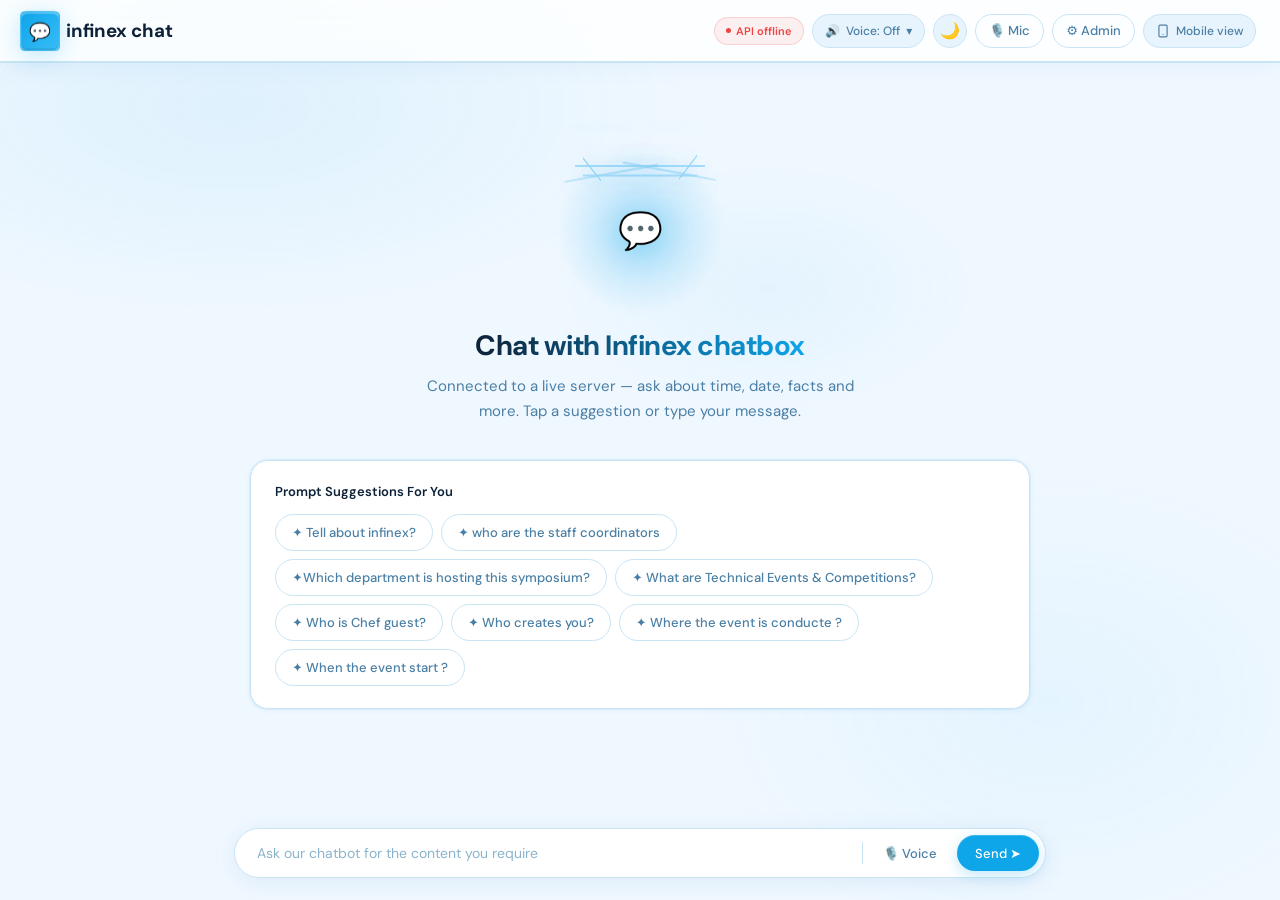
==== commit 7d0bb3ba: "Update FastAPI and Pydantic version constraints final commitee" ====
--- a/index.html
+++ b/index.html
@@ -131,11 +131,13 @@
         <div class="suggestions-label">Prompt Suggestions For You</div>
         <div class="chips-grid">
           <span class="chip" onclick="sendQuick('Tell about infinex?')">✦ Tell about infinex?</span>
-          <span class="chip" onclick="sendQuick('Which college is organizing INFINEX 26?')">✦ Which college is organizing INFINEX'26?</span>
+          <span class="chip" onclick="sendQuick('staff coordinators')">✦ who are the staff coordinators</span>
           <span class="chip" onclick="sendQuick('Which department is hosting this symposium?')">✦Which department is hosting this symposium?</span>
           <span class="chip" onclick="sendQuick('What are Technical Events & Competitions?')">✦ What are Technical Events & Competitions?</span>
-          <span class="chip" onclick="sendQuick('What can you help me with?')">✦ What can you do?</span>
-          <span class="chip" onclick="sendQuick('What are Technical Events & Competitions?')">✦ What are Technical Events & Competitions?</span>
+          <span class="chip" onclick="sendQuick('Arvind mani')">✦ Who is Chef guest?</span>
+          <span class="chip" onclick="sendQuick('hari')">✦ Who creates you?</span>
+          <span class="chip" onclick="sendQuick('event conducte')">✦ Where the event is conducte ?</span>
+          <span class="chip" onclick="sendQuick('start time')">✦ When the event start ?</span>
         </div>
       </div>
     </div>
